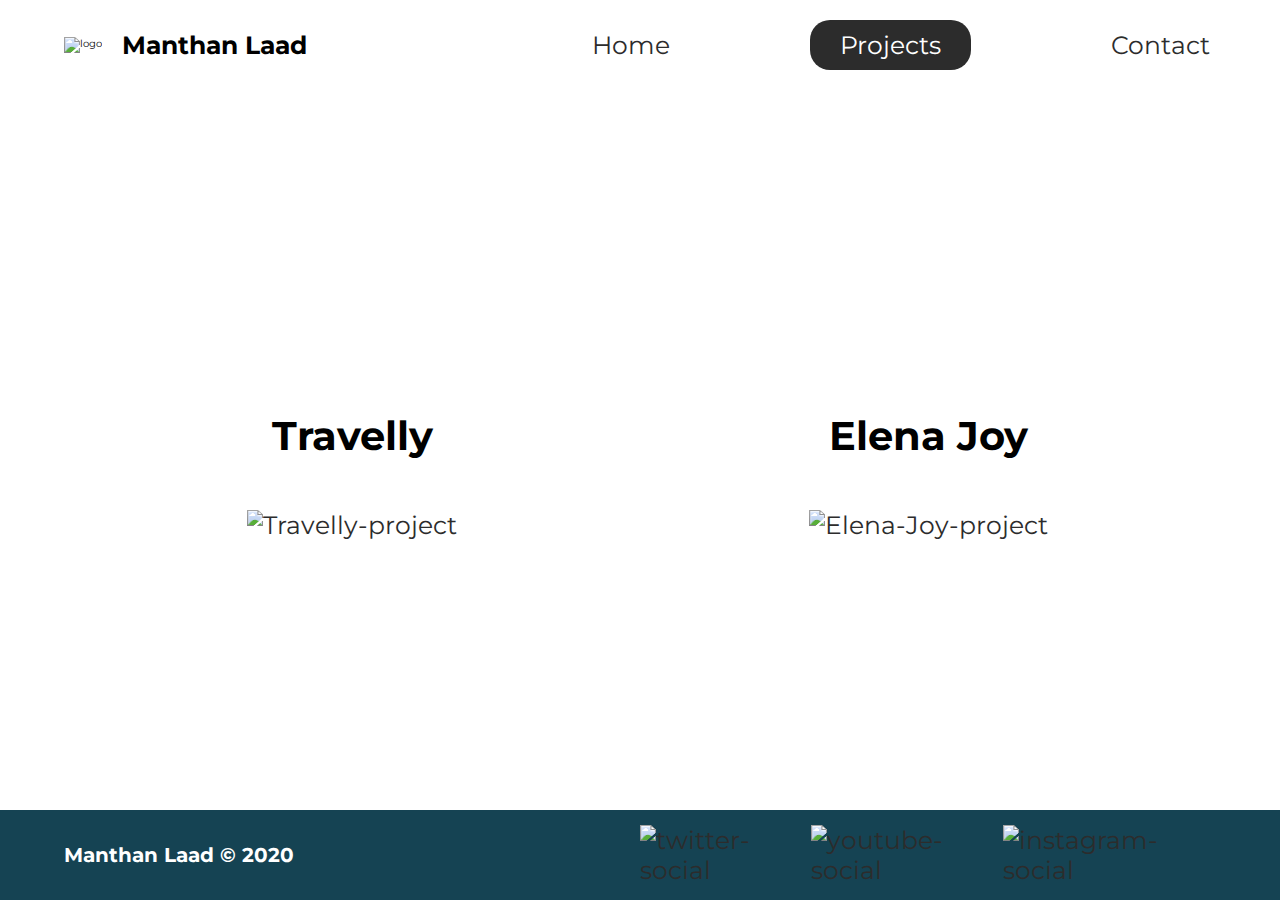
==== projects/index.html @ e3d7c945 "Bio and linked projects and social" ====
<!DOCTYPE html>
<html lang="en">
  <head>
    <meta charset="UTF-8" />
    <meta name="viewport" content="width=device-width, initial-scale=1.0" />
    <meta
      name="description"
      content="Manthan is a front end developer with specalisation in Html5, CSS"
    />
    <meta name="robots" content="index,follow" />
    <link
      href="https://fonts.googleapis.com/css2?family=Montserrat:wght@400;500&display=swap"
      rel="stylesheet"
    />
    <link rel="stylesheet" href="../styles/style.css" />
    <title>Manthan Laad | Portofolio</title>
  </head>
  <body>
    <header class="main-head">
      <nav>
        <div class="logo">
          <img src="../icons/code.svg" alt="logo" />
          <h1>Manthan Laad</h1>
        </div>
        <ul>
          <li><a href="../index.html">Home</a></li>
          <li><a href="./" class="active">Projects</a></li>
          <li><a href="../contact/">Contact</a></li>
        </ul>
      </nav>
    </header>
    <section class="projects">
      <div class="travelly">
        <h2>Travelly</h2>
        <a target="blank" href="https://manthanlaad.github.io/Traverlly/">
          <img src="../img/travelly.jpg" alt="Travelly-project" />
        </a>
      </div>
      <div class="elena-joy last">
        <h2>Elena Joy</h2>
        <a
          target="_blank"
          href="https://manthanlaad.github.io/PhotographySite-JS-/"
        >
          <img src="../img/elena-joy.jpg" alt="Elena-Joy-project" />
        </a>
      </div>
    </section>
    <footer>
      <h4>Manthan Laad &copy; 2020</h4>
      <ul>
        <li>
          <a href="#"
            ><img src="../icons/twitter 1.svg" alt="twitter-social"
          /></a>
        </li>
        <li>
          <a href="#"
            ><img src="../icons/youtube-symbol 1.svg" alt="youtube-social"
          /></a>
        </li>
        <li>
          <a href="#"
            ><img src="../icons/instagram 1.svg" alt="instagram-social"
          /></a>
        </li>
      </ul>
    </footer>
  </body>
</html>
---- styles/style.css ----
* {
  margin: 0;
  padding: 0;
  -webkit-box-sizing: border-box;
          box-sizing: border-box;
}

html {
  font-size: 62.5%;
}

body {
  font-family: "Montserrat",sans-serif;
}

h1 {
  font-size: 2.5rem;
}

h2 {
  font-size: 4rem;
}

h3 {
  font-size: 2.5rem;
}

h4,
h5 {
  font-size: 2rem;
}

li,
button,
label,
input,
a,
p {
  font-size: 2.5rem;
}

ul {
  list-style: none;
}

a {
  color: #2c2c2c;
  text-decoration: none;
}

.main-head {
  width: 95%;
  margin: 0 0 0 auto;
}

nav {
  display: -webkit-box;
  display: -ms-flexbox;
  display: flex;
  -webkit-box-orient: horizontal;
  -webkit-box-direction: normal;
      -ms-flex-direction: row;
          flex-direction: row;
  -webkit-box-pack: justify;
      -ms-flex-pack: justify;
          justify-content: space-between;
  -webkit-box-align: center;
      -ms-flex-align: center;
          align-items: center;
  min-height: 10vh;
  width: 60%;
  -ms-flex-wrap: wrap;
      flex-wrap: wrap;
}

nav .logo {
  display: -webkit-box;
  display: -ms-flexbox;
  display: flex;
  -webkit-box-orient: horizontal;
  -webkit-box-direction: normal;
      -ms-flex-direction: row;
          flex-direction: row;
  -webkit-box-pack: start;
      -ms-flex-pack: start;
          justify-content: flex-start;
  -webkit-box-align: center;
      -ms-flex-align: center;
          align-items: center;
  -webkit-box-flex: 1;
      -ms-flex: 1 1 10rem;
          flex: 1 1 10rem;
}

nav .logo h1 {
  margin: 2rem;
}

nav ul {
  display: -webkit-box;
  display: -ms-flexbox;
  display: flex;
  -webkit-box-orient: horizontal;
  -webkit-box-direction: normal;
      -ms-flex-direction: row;
          flex-direction: row;
  -ms-flex-pack: distribute;
      justify-content: space-around;
  -webkit-box-align: center;
      -ms-flex-align: center;
          align-items: center;
  -webkit-box-flex: 1;
      -ms-flex: 1 1 40rem;
          flex: 1 1 40rem;
}

.intro {
  min-height: 80vh;
  width: 90%;
  margin: auto;
  -ms-flex-wrap: wrap;
      flex-wrap: wrap;
  display: -webkit-box;
  display: -ms-flexbox;
  display: flex;
  -webkit-box-orient: horizontal;
  -webkit-box-direction: normal;
      -ms-flex-direction: row;
          flex-direction: row;
  -webkit-box-pack: justify;
      -ms-flex-pack: justify;
          justify-content: space-between;
  -webkit-box-align: center;
      -ms-flex-align: center;
          align-items: center;
}

.intro h2 {
  font-size: 8rem;
  padding-top: 2rem;
  background: -webkit-gradient(linear, right top, left top, from(#38d39f), to(#38a4d3));
  background: linear-gradient(to left, #38d39f, #38a4d3);
  background-clip: text;
  -webkit-background-clip: text;
  -webkit-text-fill-color: transparent;
  display: inline-block;
}

.intro h3 {
  font-size: 6rem;
  padding: 2rem 0;
}

.intro p {
  padding-top: 2rem;
  color: #2c2c2c;
}

.splash {
  position: absolute;
  height: 100%;
  top: 0;
  right: 0;
  z-index: -1;
}

.intro-social {
  margin-top: 4rem;
}

.intro-social a {
  margin-right: 5rem;
}

.active {
  background: #2c2c2c;
  color: white;
  padding: 1rem 3rem;
  border-radius: 2rem;
}

.intro-text,
.intro-images {
  -webkit-box-flex: 1;
      -ms-flex: 1 1 40rem;
          flex: 1 1 40rem;
}

#plant-left {
  -webkit-animation: plant 1.5s ease infinite alternate;
          animation: plant 1.5s ease infinite alternate;
}

#plant-right {
  -webkit-animation: plant 1.5s ease infinite alternate 0.5s;
          animation: plant 1.5s ease infinite alternate 0.5s;
}

#me {
  -webkit-transform-origin: bottom;
          transform-origin: bottom;
  -webkit-animation: me 1s infinite alternate;
          animation: me 1s infinite alternate;
}

#clock-arrow {
  -webkit-animation: clock 1.5s infinite linear;
          animation: clock 1.5s infinite linear;
  transform-box: fill-box;
  -webkit-transform-origin: bottom;
          transform-origin: bottom;
}

@-webkit-keyframes clock {
  from {
    -webkit-transform: rotateZ(0deg);
            transform: rotateZ(0deg);
  }
  to {
    -webkit-transform: rotateZ(360deg);
            transform: rotateZ(360deg);
  }
}

@keyframes clock {
  from {
    -webkit-transform: rotateZ(0deg);
            transform: rotateZ(0deg);
  }
  to {
    -webkit-transform: rotateZ(360deg);
            transform: rotateZ(360deg);
  }
}

@-webkit-keyframes me {
  from {
    -webkit-transform: rotateZ(-5deg);
            transform: rotateZ(-5deg);
  }
  to {
    -webkit-transform: rotateZ(5deg);
            transform: rotateZ(5deg);
  }
}

@keyframes me {
  from {
    -webkit-transform: rotateZ(-5deg);
            transform: rotateZ(-5deg);
  }
  to {
    -webkit-transform: rotateZ(5deg);
            transform: rotateZ(5deg);
  }
}

@-webkit-keyframes plant {
  from {
    -webkit-transform: translateY(0%);
            transform: translateY(0%);
  }
  to {
    -webkit-transform: translateY(-30%);
            transform: translateY(-30%);
  }
}

@keyframes plant {
  from {
    -webkit-transform: translateY(0%);
            transform: translateY(0%);
  }
  to {
    -webkit-transform: translateY(-30%);
            transform: translateY(-30%);
  }
}

.projects {
  width: 90%;
  margin: auto;
  min-height: 80vh;
  display: -webkit-box;
  display: -ms-flexbox;
  display: flex;
  -webkit-box-orient: horizontal;
  -webkit-box-direction: normal;
      -ms-flex-direction: row;
          flex-direction: row;
  -webkit-box-pack: justify;
      -ms-flex-pack: justify;
          justify-content: space-between;
  -webkit-box-align: center;
      -ms-flex-align: center;
          align-items: center;
  text-align: center;
  -ms-flex-wrap: wrap;
      flex-wrap: wrap;
}

.projects h2 {
  margin: 5rem;
}

.travelly,
.elena-joy {
  -webkit-box-flex: 1;
      -ms-flex: 1 1 40rem;
          flex: 1 1 40rem;
}

.form-wrapper {
  min-height: 80vh;
  display: -webkit-box;
  display: -ms-flexbox;
  display: flex;
  -webkit-box-orient: horizontal;
  -webkit-box-direction: normal;
      -ms-flex-direction: row;
          flex-direction: row;
  -webkit-box-pack: center;
      -ms-flex-pack: center;
          justify-content: center;
  -webkit-box-align: center;
      -ms-flex-align: center;
          align-items: center;
  margin-top: 3rem;
}

.form-wrapper form {
  padding: 3rem 10rem;
  -webkit-box-shadow: 0px 10px 10px rgba(0, 0, 0, 0.2), 0px 20px 40px rgba(0, 0, 0, 0.2);
          box-shadow: 0px 10px 10px rgba(0, 0, 0, 0.2), 0px 20px 40px rgba(0, 0, 0, 0.2);
  display: -webkit-box;
  display: -ms-flexbox;
  display: flex;
  -webkit-box-orient: vertical;
  -webkit-box-direction: normal;
      -ms-flex-direction: column;
          flex-direction: column;
  -webkit-box-pack: center;
      -ms-flex-pack: center;
          justify-content: center;
  -webkit-box-align: center;
      -ms-flex-align: center;
          align-items: center;
  border-radius: 2rem;
}

.form-wrapper form input,
.form-wrapper form textarea {
  margin: 2rem;
}

.form-wrapper form input:focus,
.form-wrapper form textarea:focus {
  outline: 2px solid black;
}

.form-wrapper form textarea {
  font-family: "Montserrat", sans-serif;
  font-size: 2rem;
}

.form-wrapper form button {
  width: 100%;
  padding: 2rem;
  background: #154353;
  color: white;
}

.form-wrapper form button:focus {
  background: #537d91;
}

footer {
  background: #154353;
  color: white;
  min-height: 10vh;
  padding: 0% 5%;
  display: -webkit-box;
  display: -ms-flexbox;
  display: flex;
  -webkit-box-orient: horizontal;
  -webkit-box-direction: normal;
      -ms-flex-direction: row;
          flex-direction: row;
  -webkit-box-pack: start;
      -ms-flex-pack: start;
          justify-content: flex-start;
  -webkit-box-align: center;
      -ms-flex-align: center;
          align-items: center;
}

footer ul {
  -webkit-box-flex: 1;
      -ms-flex: 1 1 40rem;
          flex: 1 1 40rem;
  display: -webkit-box;
  display: -ms-flexbox;
  display: flex;
  -webkit-box-orient: horizontal;
  -webkit-box-direction: normal;
      -ms-flex-direction: row;
          flex-direction: row;
  -ms-flex-pack: distribute;
      justify-content: space-around;
  -webkit-box-align: center;
      -ms-flex-align: center;
          align-items: center;
}

footer h4 {
  -webkit-box-flex: 1;
      -ms-flex: 1 1 40rem;
          flex: 1 1 40rem;
}

@media screen and (max-width: 1950px) {
  html {
    margin: 0;
    padding: 0;
    font: size 53%;
  }
  .splash {
    display: none;
  }
  svg {
    width: 80%;
  }
  nav {
    width: 100%;
  }
}

@media screen and (max-width: 889px) {
  html {
    font-size: 45%;
  }
  svg {
    height: 60%;
  }
  .main-head {
    width: 100%;
  }
  nav .logo {
    display: -webkit-box;
    display: -ms-flexbox;
    display: flex;
    -webkit-box-orient: vertical;
    -webkit-box-direction: normal;
        -ms-flex-direction: column;
            flex-direction: column;
    -webkit-box-pack: center;
        -ms-flex-pack: center;
            justify-content: center;
    -webkit-box-align: center;
        -ms-flex-align: center;
            align-items: center;
    -webkit-box-flex: 1;
        -ms-flex: 1 1 25rem;
            flex: 1 1 25rem;
    margin-top: 2rem;
  }
  nav ul {
    -webkit-box-flex: 1;
        -ms-flex: 1 1 60rem;
            flex: 1 1 60rem;
    margin: 2rem 0rem;
  }
  .intro-text {
    margin-top: 5rem;
    text-align: center;
  }
  .intro-social {
    display: -webkit-box;
    display: -ms-flexbox;
    display: flex;
    -webkit-box-orient: horizontal;
    -webkit-box-direction: normal;
        -ms-flex-direction: row;
            flex-direction: row;
    -webkit-box-pack: center;
        -ms-flex-pack: center;
            justify-content: center;
    -webkit-box-align: center;
        -ms-flex-align: center;
            align-items: center;
  }
  .intro-social a {
    margin: 2rem;
  }
  .intro-images {
    text-align: center;
  }
  .elena-joy,
  .travelly {
    -webkit-box-flex: 1;
        -ms-flex: 1 1 60rem;
            flex: 1 1 60rem;
  }
  .elena-joy img,
  .travelly img {
    width: 100%;
    height: 100%;
  }
  .last {
    padding-bottom: 5vh;
  }
}

@media screen and (max-width: 611px) {
  form {
    padding: 0;
    width: 100%;
  }
}
/*# sourceMappingURL=style.css.map */
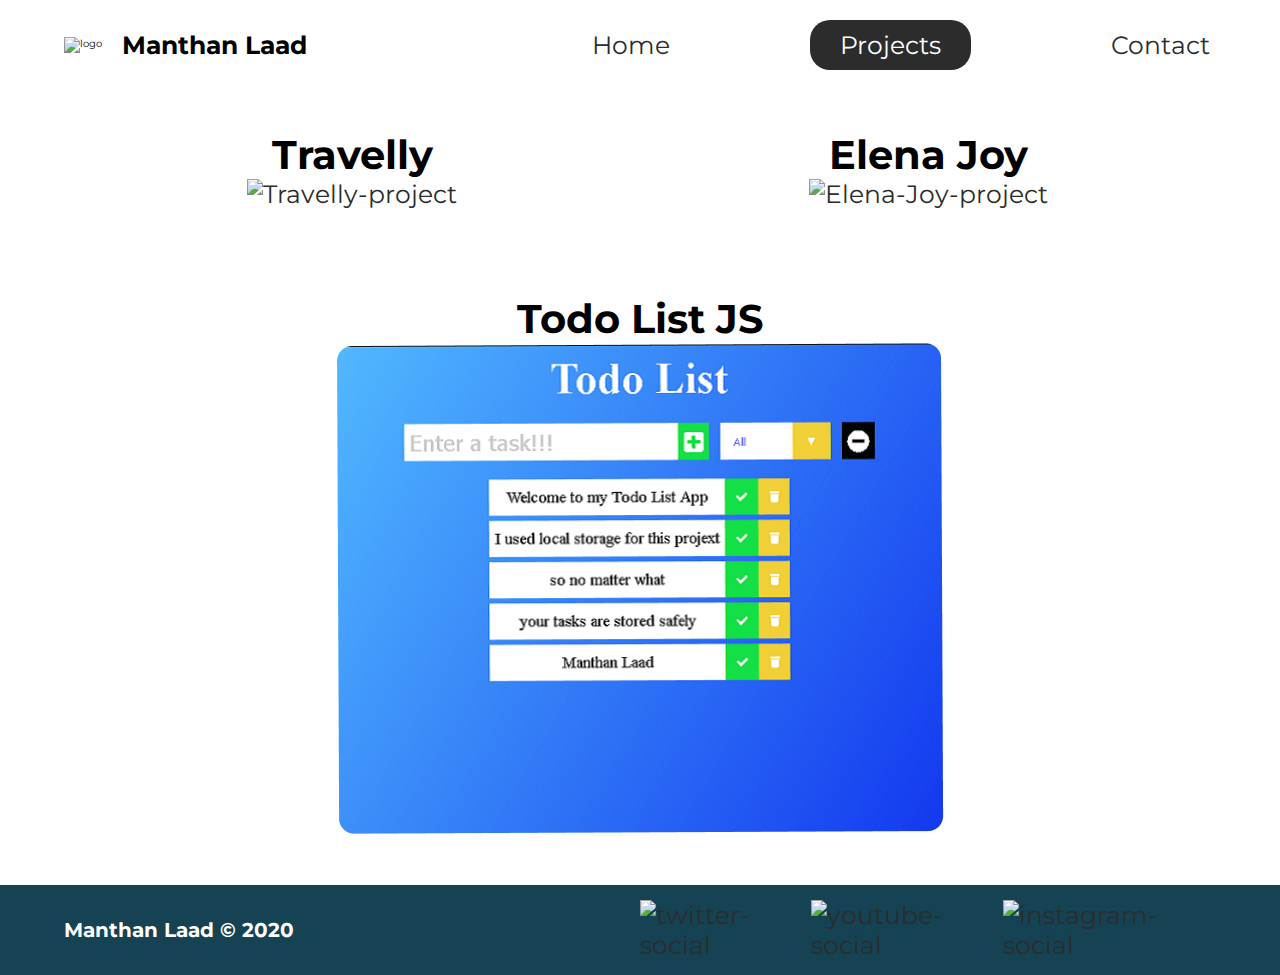
==== commit f6b21392: "Updated Social Links and Project(ToDo List)" ====
--- a/projects/index.html
+++ b/projects/index.html
@@ -36,7 +36,7 @@
           <img src="../img/travelly.jpg" alt="Travelly-project" />
         </a>
       </div>
-      <div class="elena-joy last">
+      <div class="elena-joy">
         <h2>Elena Joy</h2>
         <a
           target="_blank"
@@ -45,12 +45,18 @@
           <img src="../img/elena-joy.jpg" alt="Elena-Joy-project" />
         </a>
       </div>
+      <div class="todo-list last">
+        <h2>Todo List JS</h2>
+        <a target="_blank" href="https://cranky-borg-0ad1e7.netlify.app/">
+          <img src="../img/todolist.png" alt="Todo List project" />
+        </a>
+      </div>
     </section>
     <footer>
       <h4>Manthan Laad &copy; 2020</h4>
       <ul>
         <li>
-          <a href="#"
+          <a href="https://twitter.com/ManthanLaad" target="_blank"
             ><img src="../icons/twitter 1.svg" alt="twitter-social"
           /></a>
         </li>
--- a/styles/style.css
+++ b/styles/style.css
@@ -10,7 +10,7 @@
 }
 
 body {
-  font-family: "Montserrat",sans-serif;
+  font-family: "Montserrat", sans-serif;
 }
 
 h1 {
@@ -46,6 +46,11 @@
 a {
   color: #2c2c2c;
   text-decoration: none;
+}
+
+footer ul li a img {
+  min-height: 4rem;
+  min-width: 4rem;
 }
 
 .main-head {
@@ -300,14 +305,16 @@
 }
 
 .projects h2 {
-  margin: 5rem;
+  margin-top: 4rem;
 }
 
 .travelly,
-.elena-joy {
+.elena-joy,
+.todo-list {
   -webkit-box-flex: 1;
       -ms-flex: 1 1 40rem;
           flex: 1 1 40rem;
+  margin-bottom: 5vh;
 }
 
 .form-wrapper {
@@ -395,6 +402,7 @@
 }
 
 footer ul {
+  font-size: 30rem;
   -webkit-box-flex: 1;
       -ms-flex: 1 1 40rem;
           flex: 1 1 40rem;
@@ -496,18 +504,17 @@
     text-align: center;
   }
   .elena-joy,
-  .travelly {
+  .travelly,
+  .todo-list {
     -webkit-box-flex: 1;
         -ms-flex: 1 1 60rem;
             flex: 1 1 60rem;
   }
   .elena-joy img,
-  .travelly img {
+  .travelly img,
+  .todo-list img {
     width: 100%;
     height: 100%;
-  }
-  .last {
-    padding-bottom: 5vh;
   }
 }
 
